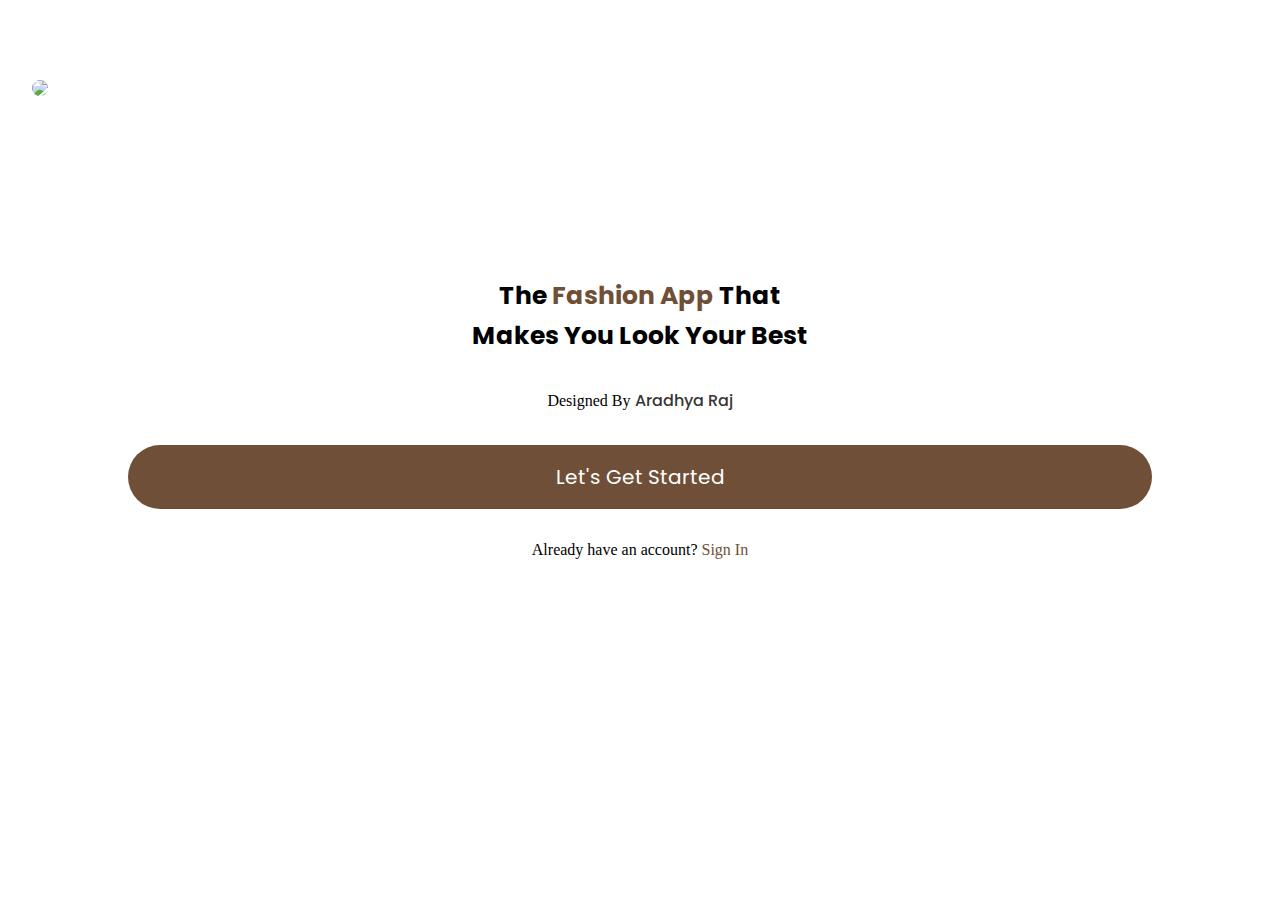
==== index.html @ ed3e5cd2 "Add files via upload" ====
<!DOCTYPE html>
<html lang="en">
<head>
    <meta charset="UTF-8">
    <meta name="viewport" content="width=device-width, initial-scale=1.0">
    <title>Go Pair</title>
    <link rel="stylesheet" href="./style.css">
    <style>
        @import url('https://fonts.googleapis.com/css2?family=Poppins:ital,wght@0,100;0,200;0,300;0,400;0,500;0,600;0,700;0,800;0,900;1,100;1,200;1,300;1,400;1,500;1,600;1,700;1,800;1,900&display=swap');
    </style>
</head>
<body>
    <div id="hero">
        <img src="./assets/img1.png" id="img1"/>
    </div>
    
    <footer>
        <h1 id="mainText">The <span class="brownText">Fashion App</span> That<br>Makes You Look Your Best</h1>
        <p>Designed By <span id="name">Aradhya Raj</span></p>
        <button id="homeBtn"><a href="#">Let's Get Started</a></button>
        <p>Already have an account? <a href="#" id="signin">Sign In</a></p>
    </footer>
    
</body>
</html>
---- style.css ----
*{
    margin: 0;
    padding:0;
    box-sizing: border-box;
   
}
.poppins-regular {
    font-family: "Poppins", sans-serif;
    font-weight: 400;
    font-style: normal;
  }
body{
    height: 100%;
}
#img1{
    height: 20rem;
    margin: 5rem 1rem 6rem 2rem;
    border-radius: 200px;
}
#hero{
    height: 60%;
}
footer{
    margin-top: 5rem;
    display: flex;
    flex-direction: column;
    justify-content: center;
    align-items: center;
    gap: 2rem;
    height: 40%;
    
}
#mainText{
    text-align: center;
    font-size: 25px;
    line-height: 40px;
    font-family: "Poppins", sans-serif;
}
.brownText{
    color: #704f38;
}
#homeBtn{
    background-color: #704f38;
    width: 80%;
    height: 4rem;
    border-radius: 50px;
    border: none;
    color: #fff;
    font-size: 20px;
    bottom: 0rem;
}
#homeBtn a{
    text-decoration: none;
    color: #fff;
    font-family: "Poppins", sans-serif;
}
#signin{
    text-decoration: none;
    color: #704f38;

}
#name{
    color: #383636;
    font-family: "Poppins", sans-serif;
    font-weight: 500;
}
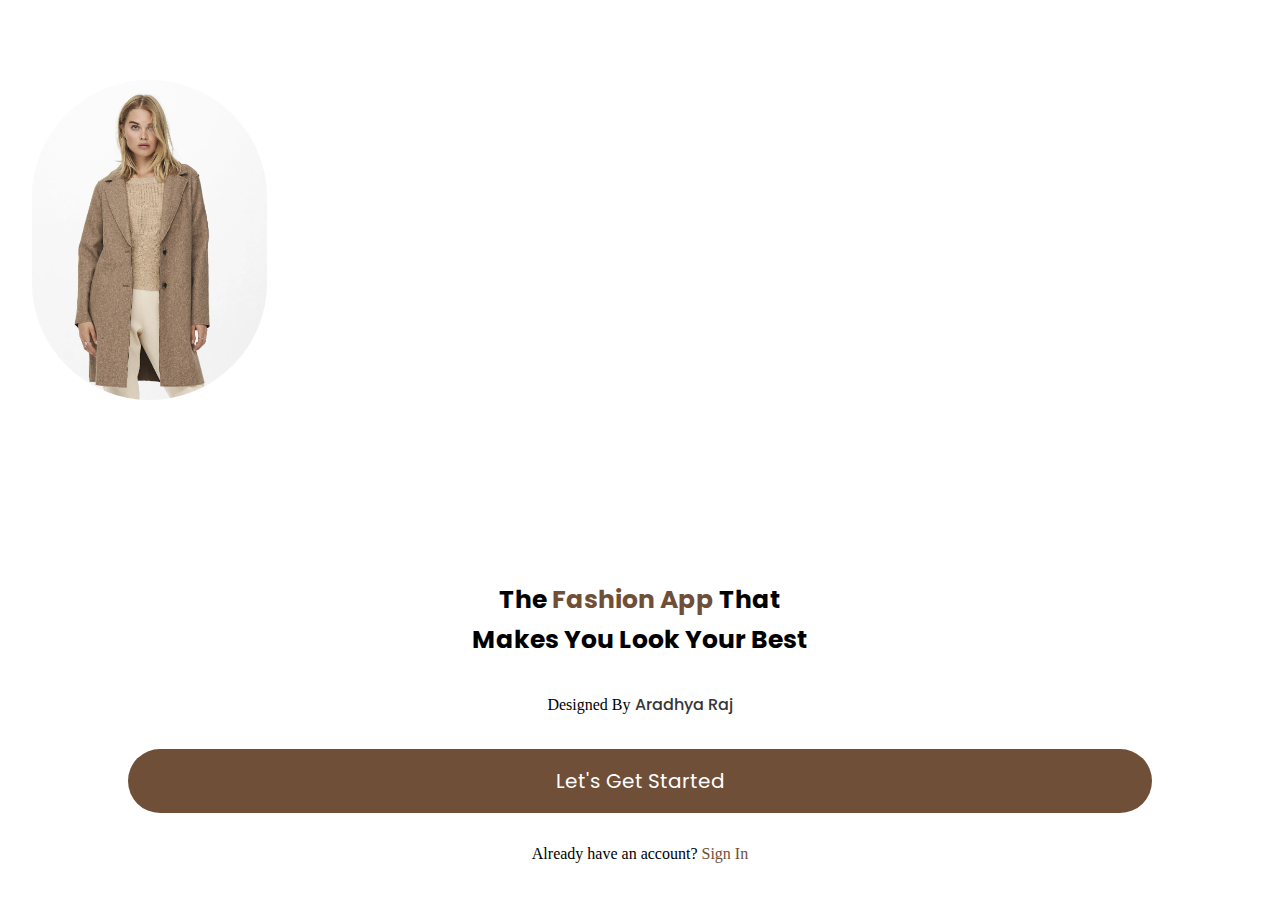
==== commit f8ba9878: "Update index.html" ====
--- a/index.html
+++ b/index.html
@@ -11,7 +11,7 @@
 </head>
 <body>
     <div id="hero">
-        <img src="./assets/img1.png" id="img1"/>
+        <img src="./img1.png" id="img1"/>
     </div>
     
     <footer>
@@ -22,4 +22,4 @@
     </footer>
     
 </body>
-</html>+</html>
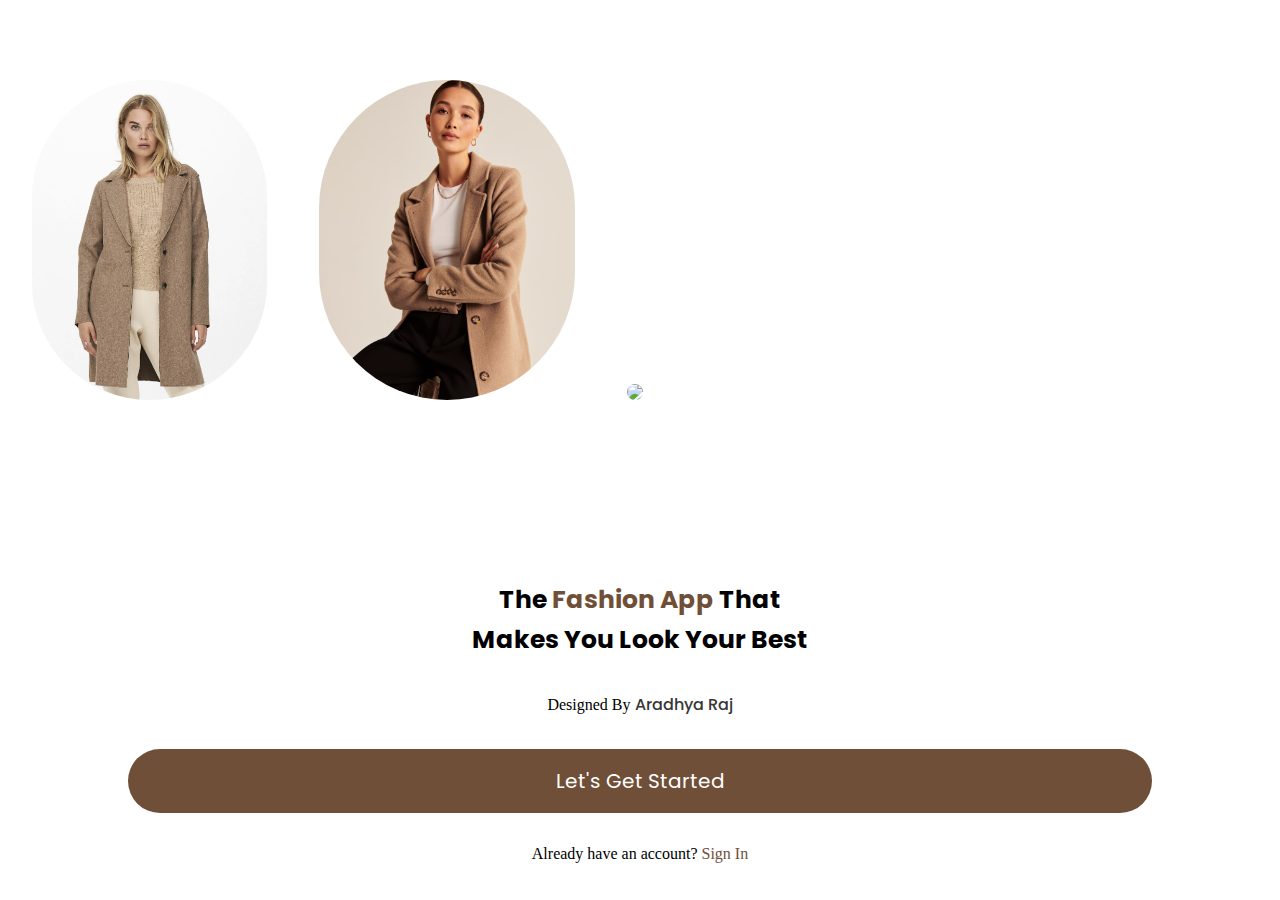
==== commit 65e7b948: "Update index.html" ====
--- a/index.html
+++ b/index.html
@@ -12,6 +12,8 @@
 <body>
     <div id="hero">
         <img src="./img1.png" id="img1"/>
+        <img src="./img2.png" id="img1"/>
+        <img src="./img3.png" id="img1"/>
     </div>
     
     <footer>
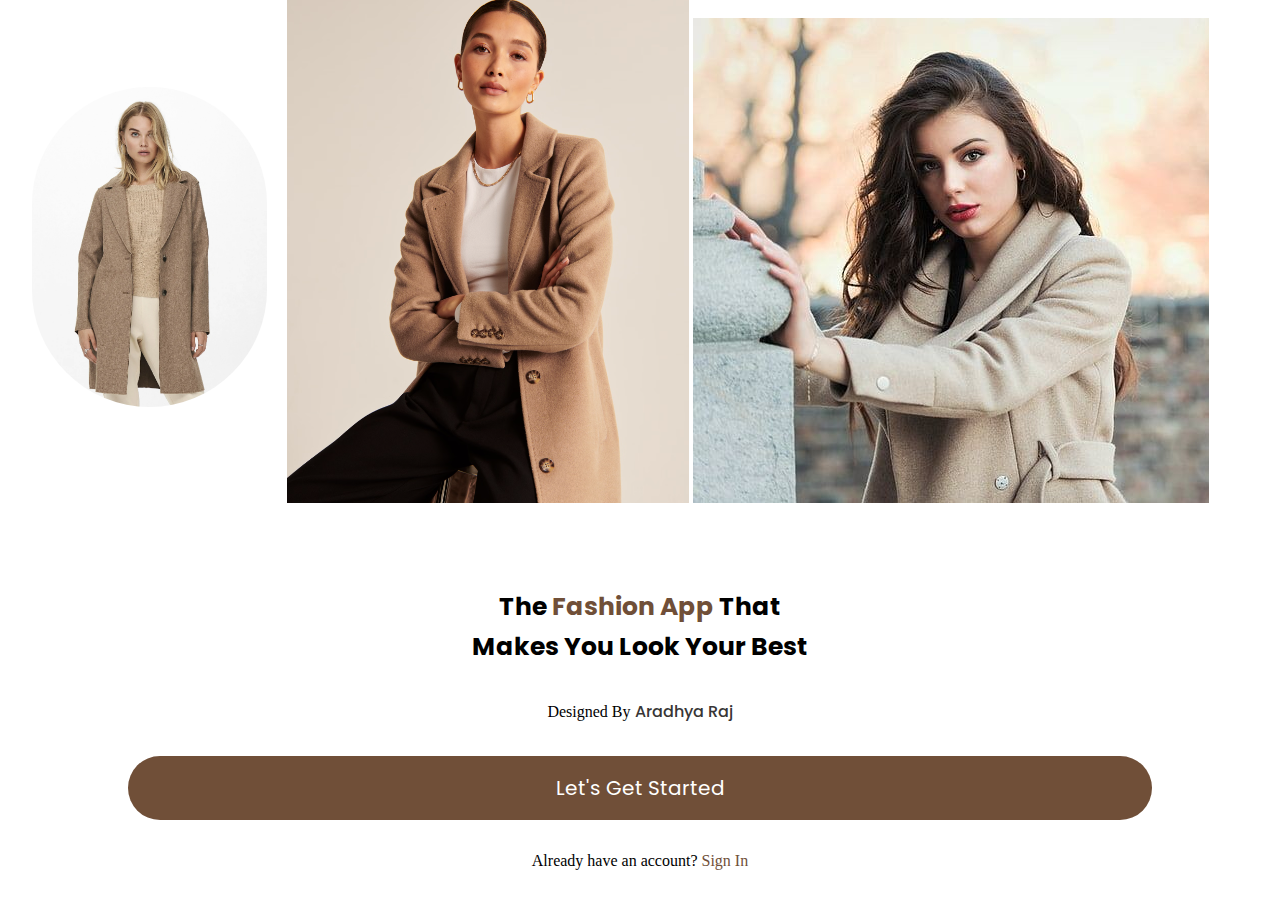
==== commit eb67409d: "Update index.html" ====
--- a/index.html
+++ b/index.html
@@ -12,8 +12,8 @@
 <body>
     <div id="hero">
         <img src="./img1.png" id="img1"/>
-        <img src="./img2.png" id="img1"/>
-        <img src="./img3.png" id="img1"/>
+        <img src="./img2.png" id="img2"/>
+        <img src="./img3.jpg" id="img3"/>
     </div>
     
     <footer>
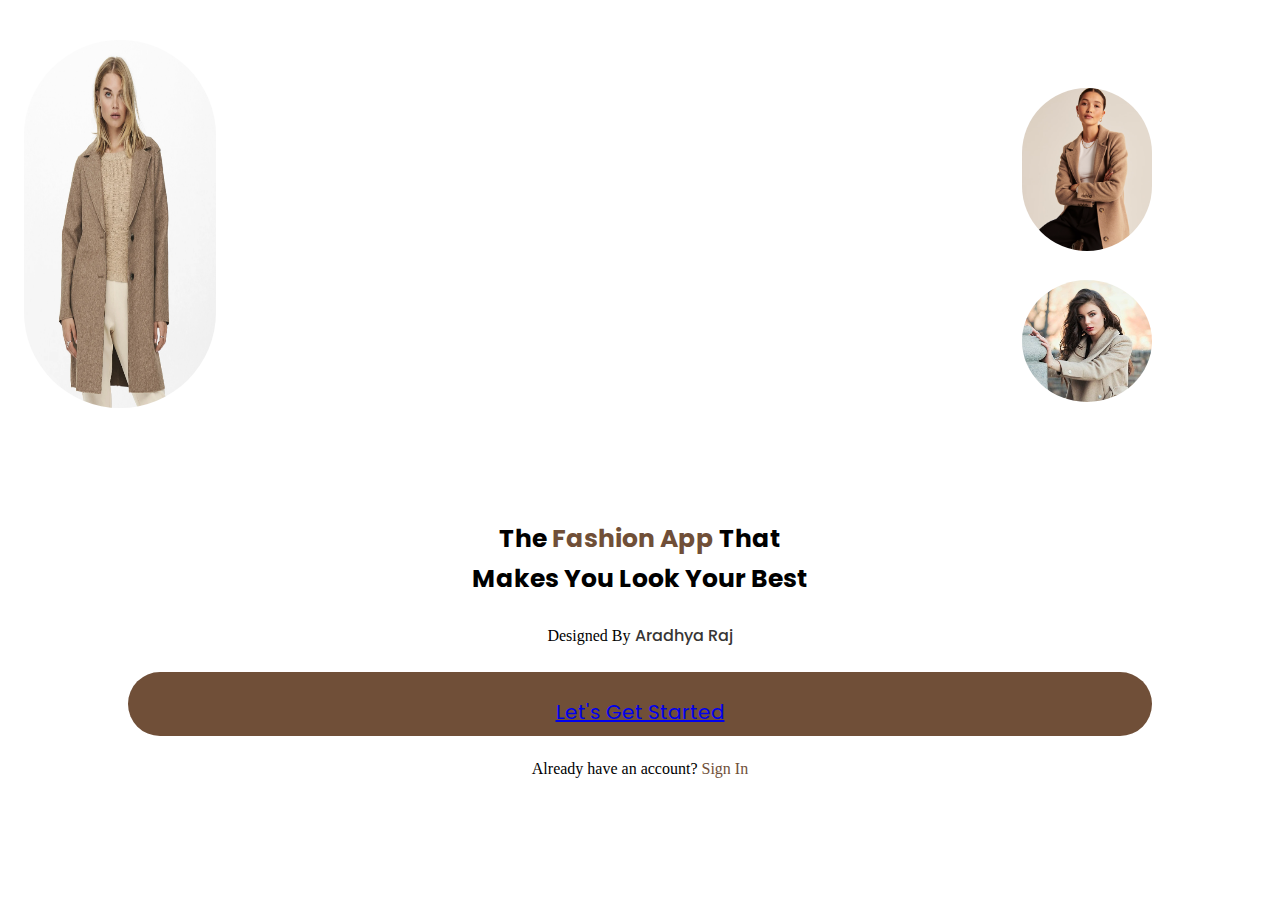
==== commit 68d4330c: "Update index.html" ====
--- a/index.html
+++ b/index.html
@@ -4,7 +4,7 @@
     <meta charset="UTF-8">
     <meta name="viewport" content="width=device-width, initial-scale=1.0">
     <title>Go Pair</title>
-    <link rel="stylesheet" href="./style.css">
+    <link rel="stylesheet" href="./index.css">
     <style>
         @import url('https://fonts.googleapis.com/css2?family=Poppins:ital,wght@0,100;0,200;0,300;0,400;0,500;0,600;0,700;0,800;0,900;1,100;1,200;1,300;1,400;1,500;1,600;1,700;1,800;1,900&display=swap');
     </style>
--- a/index.css
+++ b/index.css
@@ -0,0 +1,76 @@
+*{
+    margin: 0;
+    padding:0;
+    box-sizing: border-box;
+}
+body{
+    height: 100vh;
+    width: 100vw;
+}
+#img1{
+    width: 12rem;
+    height: 23rem;
+    margin: 5rem 1rem 6rem 1.5rem;
+    border-radius: 200px;
+}
+#img2{    
+    width: 130px;
+    border-radius: 180px;
+    position: absolute;
+    top:8rem;
+    right: 10%;
+}
+#img3{    
+    width: 130px;
+    border-radius: 50%;
+    position: absolute;
+    right: 10%;
+    top: 20rem;
+}
+#hero{
+    min-width: 400px;
+    margin-top: -40px;
+    position: relative;
+}
+footer{
+    margin-top: -40px;
+    display: flex;
+    flex-direction: column;
+    justify-content: center;
+    align-items: center;
+    gap: 1.5rem;
+    height: 40%;
+    
+}
+#mainText{
+    text-align: center;
+    font-size: 25px;
+    line-height: 40px;
+    font-family: "Poppins", sans-serif;
+}
+.brownText{
+    color: #704f38;
+}
+#homeBtn{
+    background-color: #704f38;
+    width: 80%;
+    height: 4rem;
+    border-radius: 50px;
+    border: none;
+    color: #fff;
+    font-size: 20px;
+    text-decoration: none;
+    font-family: "Poppins", sans-serif;
+    text-align: center;
+    padding-top: 17px;
+}
+#signin{
+    text-decoration: none;
+    color: #704f38;
+
+}
+#name{
+    color: #383636;
+    font-family: "Poppins", sans-serif;
+    font-weight: 500;
+}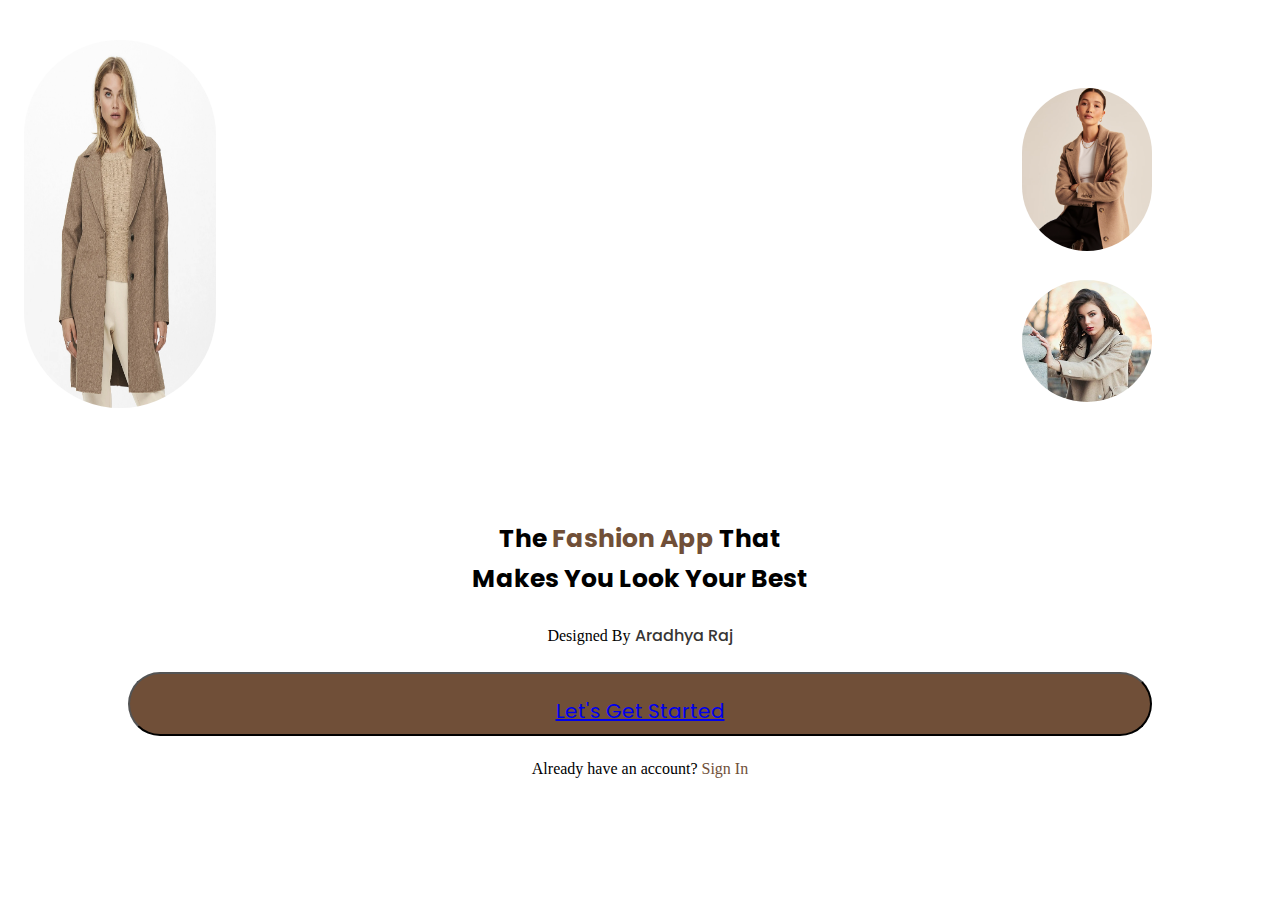
==== commit cf72b9ac: "Update index.html" ====
--- a/index.html
+++ b/index.html
@@ -19,8 +19,8 @@
     <footer>
         <h1 id="mainText">The <span class="brownText">Fashion App</span> That<br>Makes You Look Your Best</h1>
         <p>Designed By <span id="name">Aradhya Raj</span></p>
-        <button id="homeBtn"><a href="#">Let's Get Started</a></button>
-        <p>Already have an account? <a href="#" id="signin">Sign In</a></p>
+        <button id="homeBtn"><a href="./login.html">Let's Get Started</a></button>
+        <p>Already have an account? <a href="./login.html" id="signin">Sign In</a></p>
     </footer>
     
 </body>
--- a/index.css
+++ b/index.css
@@ -56,21 +56,20 @@
     width: 80%;
     height: 4rem;
     border-radius: 50px;
-    border: none;
     color: #fff;
     font-size: 20px;
     text-decoration: none;
     font-family: "Poppins", sans-serif;
     text-align: center;
-    padding-top: 17px;
+    padding-top: 15px;
+    text-decoration: none;
 }
 #signin{
     text-decoration: none;
     color: #704f38;
-
 }
 #name{
     color: #383636;
     font-family: "Poppins", sans-serif;
     font-weight: 500;
-}+}
